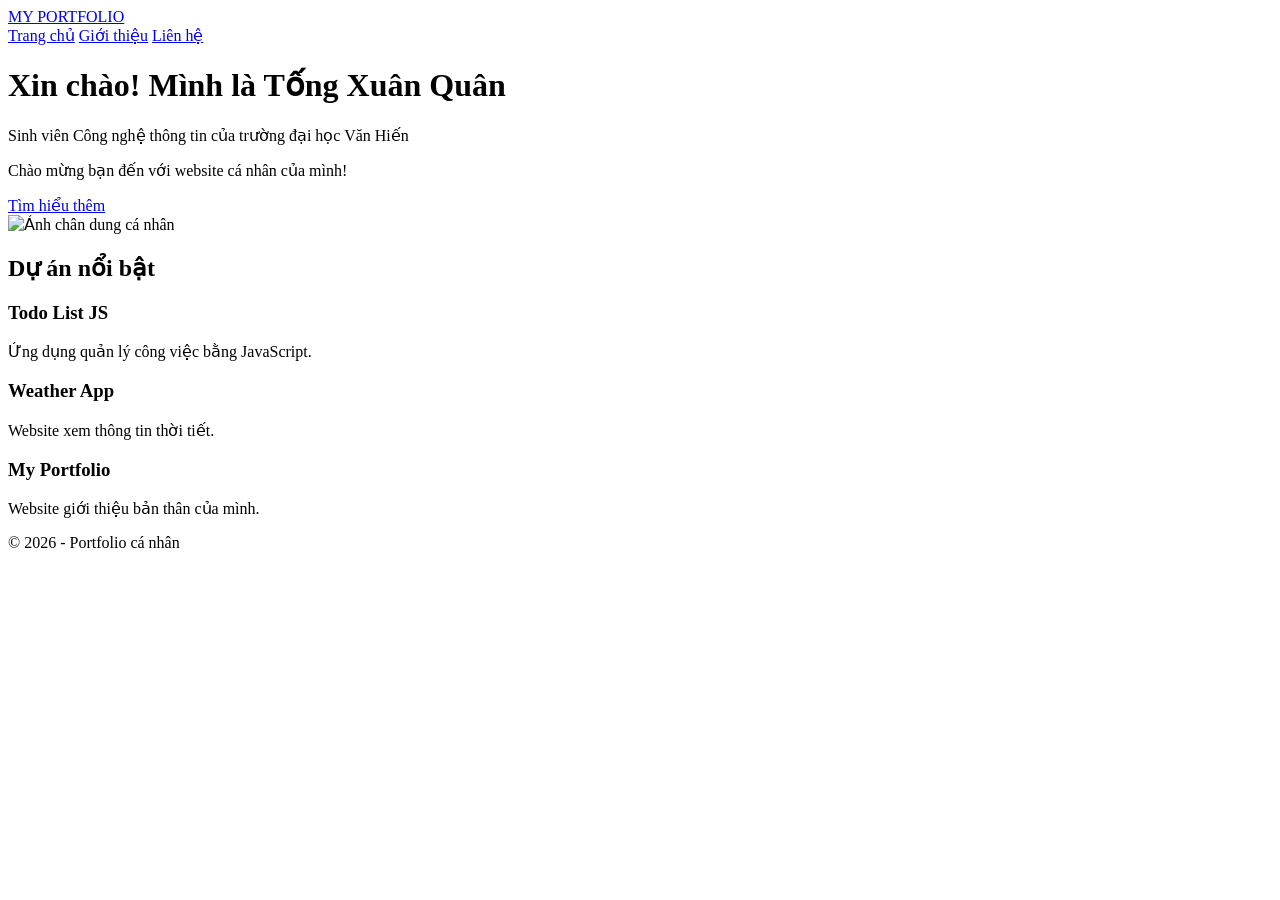
==== index.html @ 409bee8a "Add initial HTML structure for personal portfolio" ====
<!DOCTYPE html>
<html lang="vi">
<head>
    <meta charset="UTF-8">
    <meta name="viewport" content="width=device-width, initial-scale=1.0">
    <title>Portfolio cá nhân</title>
    <link rel="stylesheet" href="css/style.css">
</head>
<body>

    <nav>
        <a class="logo" href="index.html">MY PORTFOLIO</a>
        <div class="menu">
            <a href="index.html">Trang chủ</a>
            <a href="about.html">Giới thiệu</a>
            <a href="contact.html">Liên hệ</a>
        </div>
    </nav>

    <header class="hero">
        <div class="intro">
            <h1>Xin chào! Mình là Tống Xuân Quân</h1>
            <p>Sinh viên Công nghệ thông tin của trường đại học Văn Hiến</p>
            <p>Chào mừng bạn đến với website cá nhân của mình!</p>
            <a class="btn" href="about.html">Tìm hiểu thêm</a>
        </div>

        <div class="avatar">
            <img src="image/avata.jpg" alt="Ảnh chân dung cá nhân">
        </div>
    </header>

    <section>
        <h2>Dự án nổi bật</h2>

        <div class="projects">
            <div class="project">
                <h3>Todo List JS</h3>
                <p>Ứng dụng quản lý công việc bằng JavaScript.</p>
            </div>

            <div class="project">
                <h3>Weather App</h3>
                <p>Website xem thông tin thời tiết.</p>
            </div>

            <div class="project">
                <h3>My Portfolio</h3>
                <p>Website giới thiệu bản thân của mình.</p>
            </div>
        </div>
    </section>

    <footer>
        <p>© 2026 - Portfolio cá nhân</p>
    </footer>

    <script src="js/script.js"></script>
</body>
</html>
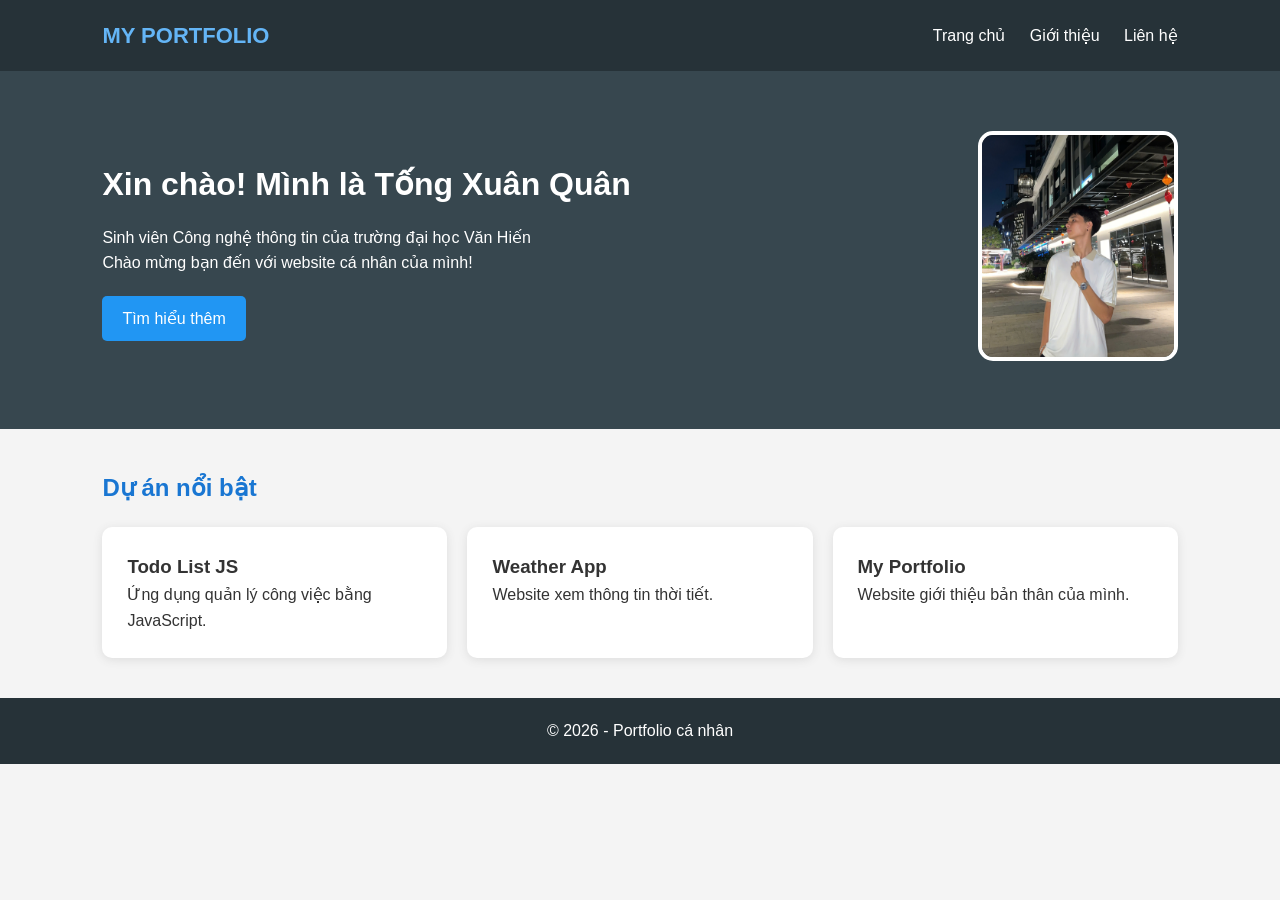
==== commit 7624a467: "Update index.html" ====
--- a/index.html
+++ b/index.html
@@ -4,7 +4,7 @@
     <meta charset="UTF-8">
     <meta name="viewport" content="width=device-width, initial-scale=1.0">
     <title>Portfolio cá nhân</title>
-    <link rel="stylesheet" href="css/style.css">
+    <link rel="stylesheet" href="style.css">
 </head>
 <body>
 
@@ -26,7 +26,7 @@
         </div>
 
         <div class="avatar">
-            <img src="image/avata.jpg" alt="Ảnh chân dung cá nhân">
+            <img src="avata.jpg" alt="Ảnh chân dung cá nhân">
         </div>
     </header>
 
--- a/style.css
+++ b/style.css
@@ -0,0 +1,184 @@
+
+* {
+    margin: 0;
+    padding: 0;
+    box-sizing: border-box;
+}
+
+body {
+    font-family: 'Segoe UI', Arial, sans-serif;
+    line-height: 1.6;
+    background: #f4f4f4;
+    color: #333;
+}
+
+/* Thanh menu */
+nav {
+    background: #263238;
+    padding: 18px 8%;
+    display: flex;
+    justify-content: space-between;
+    align-items: center;
+}
+
+.logo {
+    color: #64b5f6;
+    font-size: 22px;
+    font-weight: bold;
+    text-decoration: none;
+}
+
+.menu a {
+    color: white;
+    margin-left: 20px;
+    text-decoration: none;
+}
+
+.menu a:hover {
+    color: #64b5f6;
+}
+
+/* Trang chủ */
+.hero {
+    background: #37474f;
+    color: white;
+    padding: 60px 8%;
+    display: flex;
+    justify-content: space-between;
+    align-items: center;
+    gap: 30px;
+}
+
+.intro {
+    flex: 1;
+}
+
+.intro h1 {
+    font-size: 32px;
+    margin-bottom: 15px;
+}
+
+.avatar img {
+    width: 200px;
+    height: 230px;
+    object-fit: cover;
+    border-radius: 15px;
+    border: 4px solid white;
+}
+
+.btn {
+    display: inline-block;
+    margin-top: 20px;
+    padding: 10px 20px;
+    background: #2196f3;
+    color: white;
+    text-decoration: none;
+    border-radius: 5px;
+}
+
+/* Dự án */
+section {
+    padding: 40px 8%;
+}
+
+section h2 {
+    margin-bottom: 20px;
+    color: #1976d2;
+}
+
+.projects {
+    display: grid;
+    grid-template-columns: repeat(3, 1fr);
+    gap: 20px;
+}
+
+.project {
+    background: white;
+    padding: 25px;
+    border-radius: 10px;
+    box-shadow: 0 2px 10px #ddd;
+}
+
+/* Trang giới thiệu và liên hệ */
+.content {
+    max-width: 850px;
+    margin: auto;
+    background: white;
+    padding: 40px;
+    min-height: 500px;
+}
+
+.content h1 {
+    color: #1976d2;
+    margin-bottom: 20px;
+}
+
+.content h2 {
+    margin-top: 25px;
+}
+
+.about-img {
+    width: 150px;
+    height: 180px;
+    object-fit: cover;
+    border-radius: 10px;
+    margin-bottom: 20px;
+}
+
+/* Form liên hệ */
+form input,
+form textarea {
+    display: block;
+    width: 100%;
+    padding: 12px;
+    margin: 12px 0;
+    border: 1px solid #ccc;
+    border-radius: 5px;
+}
+
+form textarea {
+    height: 120px;
+}
+
+form button {
+    padding: 12px 25px;
+    background: #1976d2;
+    color: white;
+    border: none;
+    border-radius: 5px;
+    cursor: pointer;
+}
+
+form button:hover {
+    background: #0d47a1;
+}
+
+/* Chân trang */
+footer {
+    background: #263238;
+    color: white;
+    text-align: center;
+    padding: 20px;
+}
+
+/* Giao diện điện thoại */
+@media (max-width: 650px) {
+    nav {
+        flex-direction: column;
+        gap: 15px;
+    }
+
+    .menu a {
+        margin: 0 8px;
+    }
+
+    .hero {
+        flex-direction: column-reverse;
+        text-align: center;
+    }
+
+    .projects {
+        grid-template-columns: 1fr;
+    }
+}
+
